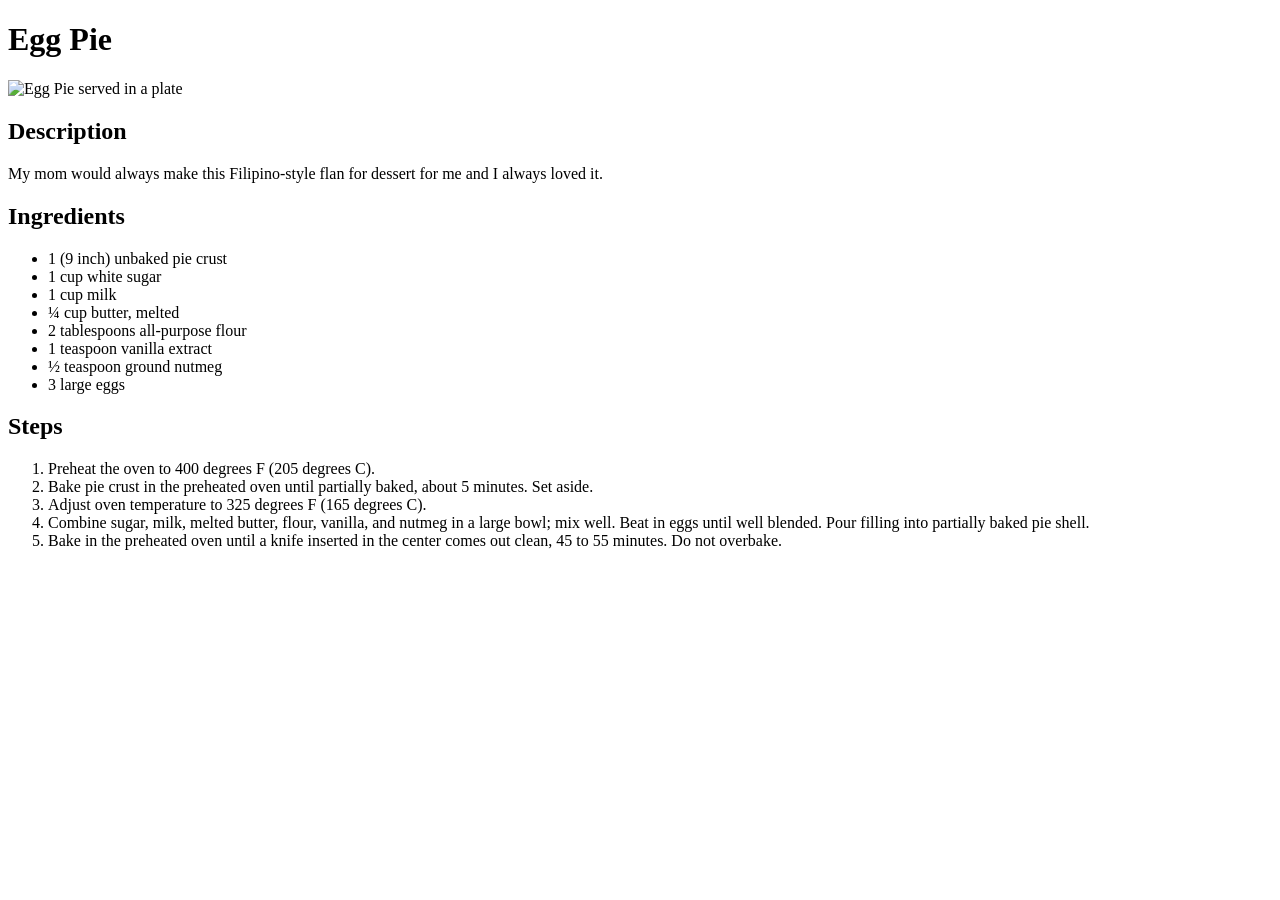
==== recipes/egg-pie.html @ 86ccb8c9 "Add more recipes" ====
<!DOCTYPE html>
<html lang="en">
  <head>
    <meta charset="UTF-8" />
    <meta name="viewport" content="width=device-width, initial-scale=1.0" />
    <title>Egg Pie</title>
  </head>
  <body>
    <h1>Egg Pie</h1>
    <img
      src="https://imagesvc.meredithcorp.io/v3/mm/image?url=https%3A%2F%2Fpublic-assets.meredithcorp.io%2F875dbb1410d561c0391a40a027c26fdc%2F1690634088031image.jpg&q=60&c=sc&orient=true&poi=auto&h=512"
      alt="Egg Pie served in a plate"
    />
    <h2>Description</h2>
    <p>My mom would always make this Filipino-style flan for dessert for me and I always loved it.</p>
    <h2>Ingredients</h2>
    <ul>
      <li>1 (9 inch) unbaked pie crust</li>
      <li>1 cup white sugar</li>
      <li>1 cup milk</li>
      <li>¼ cup butter, melted</li>
      <li>2 tablespoons all-purpose flour</li>
      <li>1 teaspoon vanilla extract</li>
      <li>½ teaspoon ground nutmeg</li>
      <li>3 large eggs</li>
    </ul>
    <h2>Steps</h2>
    <ol>
      <li>Preheat the oven to 400 degrees F (205 degrees C).</li>
      <li>Bake pie crust in the preheated oven until partially baked, about 5 minutes. Set aside.</li>

      <li>Adjust oven temperature to 325 degrees F (165 degrees C).</li>
      <li>Combine sugar, milk, melted butter, flour, vanilla, and nutmeg in a large bowl; mix well. Beat in eggs until well blended. Pour filling into partially baked pie shell.</li>
      <li>Bake in the preheated oven until a knife inserted in the center comes out clean, 45 to 55 minutes. Do not overbake.</li>
    </ol>
  </body>
</html>
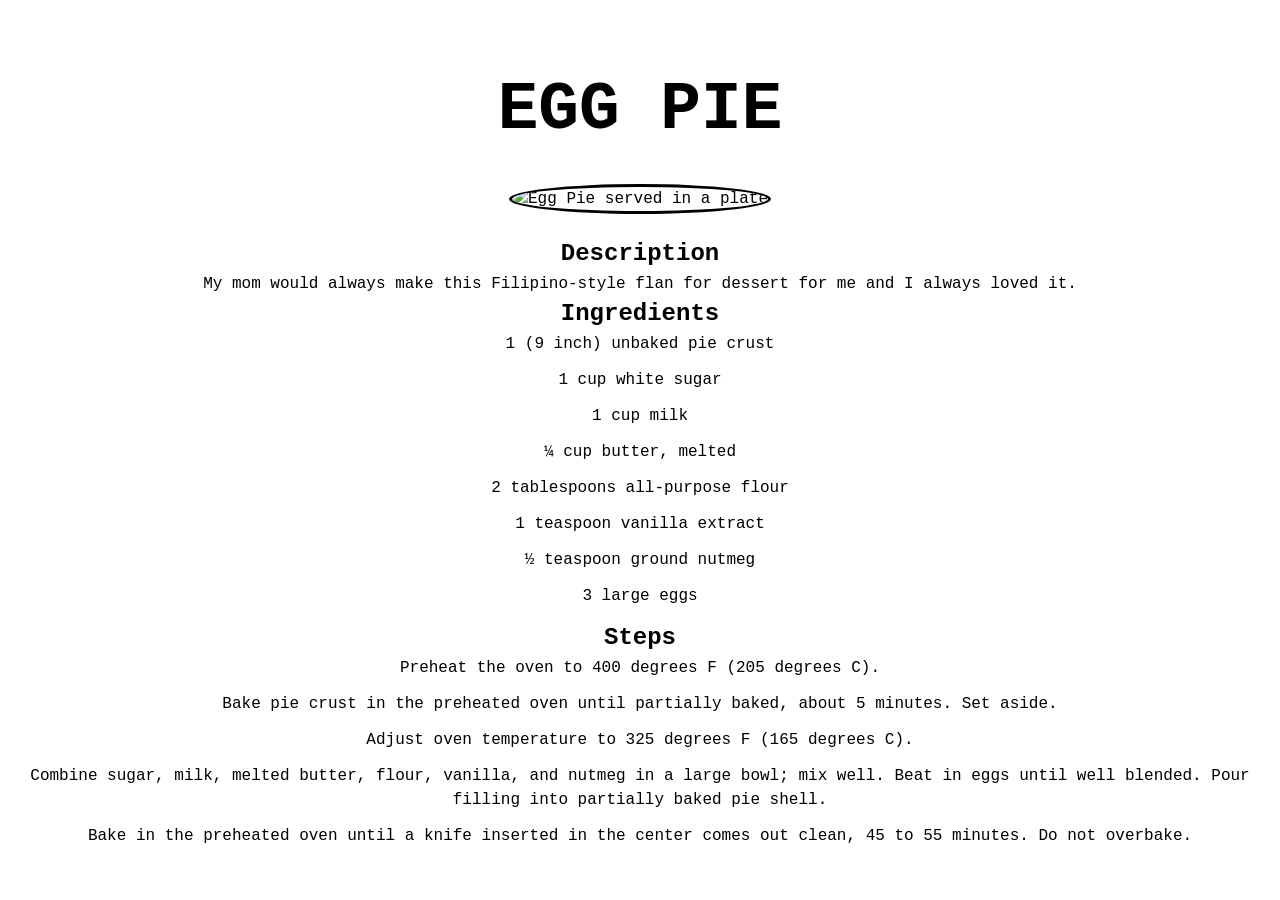
==== commit 3c5b4c27: "Add general styles" ====
--- a/recipes/egg-pie.html
+++ b/recipes/egg-pie.html
@@ -4,6 +4,7 @@
     <meta charset="UTF-8" />
     <meta name="viewport" content="width=device-width, initial-scale=1.0" />
     <title>Egg Pie</title>
+    <link rel="stylesheet" href="../css/general-styles.css" />
   </head>
   <body>
     <h1>Egg Pie</h1>
--- a/css/general-styles.css
+++ b/css/general-styles.css
@@ -0,0 +1,47 @@
+* {
+  padding: 0;
+  margin: 0;
+  box-sizing: border-box;
+}
+
+body {
+  font-size: 16px;
+  font-weight: 300;
+  font-family: "Courier New", Courier, monospace;
+  text-align: center;
+  padding: 15px;
+  line-height: 1.5;
+}
+
+h1 {
+  font-size: 67.773px;
+  text-transform: uppercase;
+  margin-top: 45px;
+}
+
+h3 {
+  font-size: 25.888px;
+}
+
+img {
+  border-radius: 50%;
+  border: 3px solid black;
+  margin: 22px;
+  width: 360px;
+}
+
+li {
+  list-style: none;
+  margin-bottom: 12px;
+}
+
+li a {
+  text-decoration: none;
+  color: black;
+  display: inline-block;
+  border: 3px solid black;
+  padding: 8px 14px;
+  border-radius: 7px;
+  width: 240px;
+}
+
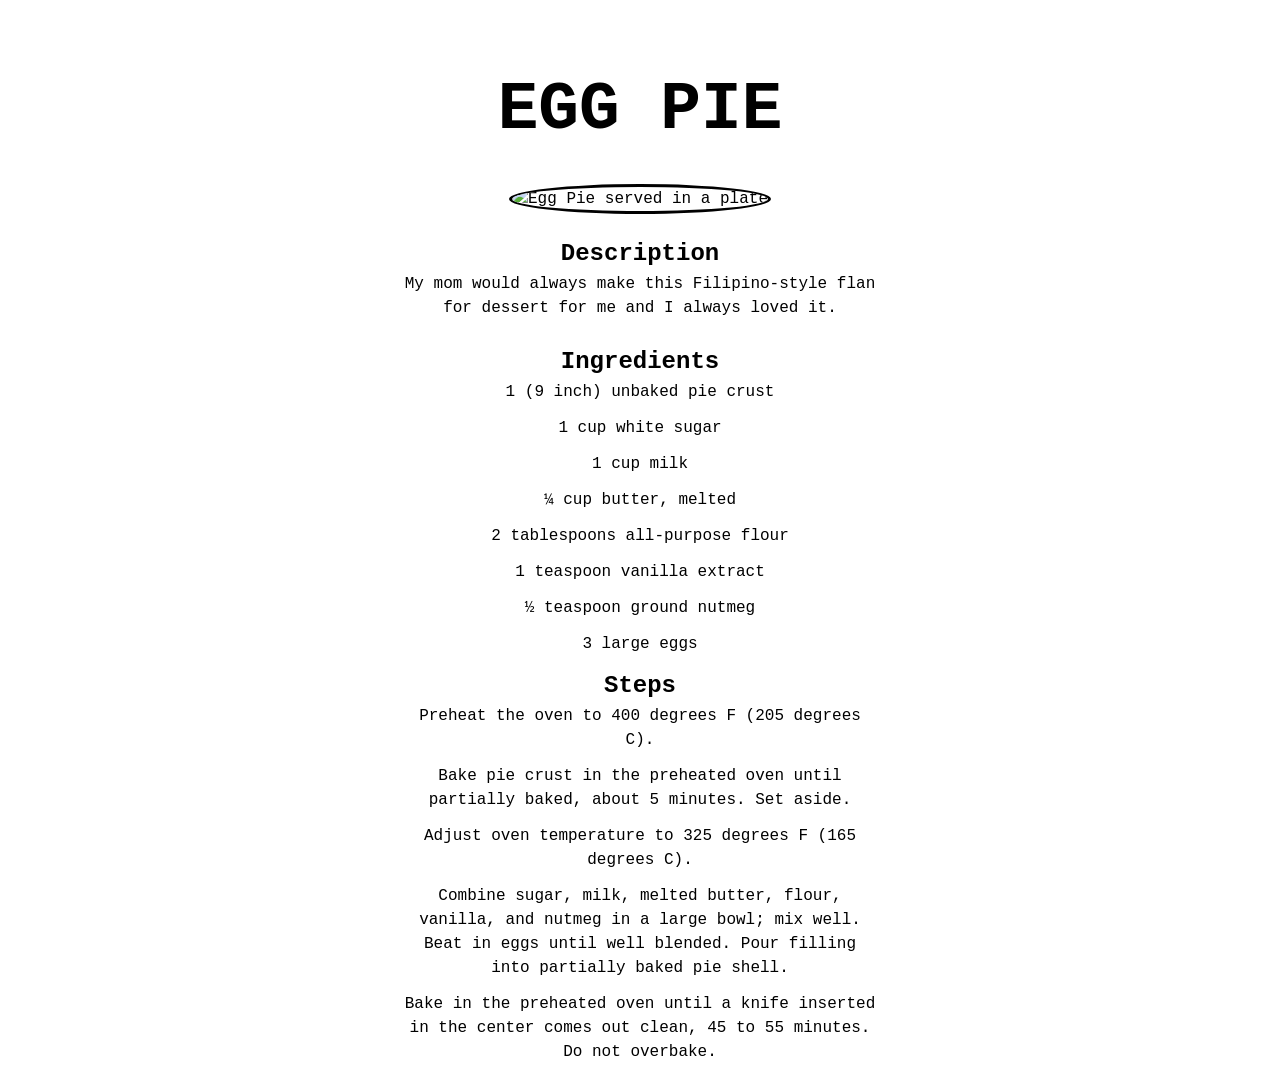
==== commit ce8b2690: "Add wrapper class" ====
--- a/recipes/egg-pie.html
+++ b/recipes/egg-pie.html
@@ -5,34 +5,37 @@
     <meta name="viewport" content="width=device-width, initial-scale=1.0" />
     <title>Egg Pie</title>
     <link rel="stylesheet" href="../css/general-styles.css" />
+    <link rel="stylesheet" href="../css/recipe-styles.css" />
   </head>
   <body>
-    <h1>Egg Pie</h1>
-    <img
-      src="https://imagesvc.meredithcorp.io/v3/mm/image?url=https%3A%2F%2Fpublic-assets.meredithcorp.io%2F875dbb1410d561c0391a40a027c26fdc%2F1690634088031image.jpg&q=60&c=sc&orient=true&poi=auto&h=512"
-      alt="Egg Pie served in a plate"
-    />
-    <h2>Description</h2>
-    <p>My mom would always make this Filipino-style flan for dessert for me and I always loved it.</p>
-    <h2>Ingredients</h2>
-    <ul>
-      <li>1 (9 inch) unbaked pie crust</li>
-      <li>1 cup white sugar</li>
-      <li>1 cup milk</li>
-      <li>¼ cup butter, melted</li>
-      <li>2 tablespoons all-purpose flour</li>
-      <li>1 teaspoon vanilla extract</li>
-      <li>½ teaspoon ground nutmeg</li>
-      <li>3 large eggs</li>
-    </ul>
-    <h2>Steps</h2>
-    <ol>
-      <li>Preheat the oven to 400 degrees F (205 degrees C).</li>
-      <li>Bake pie crust in the preheated oven until partially baked, about 5 minutes. Set aside.</li>
+    <div class="wrapper">
+      <h1>Egg Pie</h1>
+      <img
+        src="https://imagesvc.meredithcorp.io/v3/mm/image?url=https%3A%2F%2Fpublic-assets.meredithcorp.io%2F875dbb1410d561c0391a40a027c26fdc%2F1690634088031image.jpg&q=60&c=sc&orient=true&poi=auto&h=512"
+        alt="Egg Pie served in a plate"
+      />
+      <h2>Description</h2>
+      <p>My mom would always make this Filipino-style flan for dessert for me and I always loved it.</p>
+      <h2>Ingredients</h2>
+      <ul>
+        <li>1 (9 inch) unbaked pie crust</li>
+        <li>1 cup white sugar</li>
+        <li>1 cup milk</li>
+        <li>¼ cup butter, melted</li>
+        <li>2 tablespoons all-purpose flour</li>
+        <li>1 teaspoon vanilla extract</li>
+        <li>½ teaspoon ground nutmeg</li>
+        <li>3 large eggs</li>
+      </ul>
+      <h2>Steps</h2>
+      <ol>
+        <li>Preheat the oven to 400 degrees F (205 degrees C).</li>
+        <li>Bake pie crust in the preheated oven until partially baked, about 5 minutes. Set aside.</li>
 
-      <li>Adjust oven temperature to 325 degrees F (165 degrees C).</li>
-      <li>Combine sugar, milk, melted butter, flour, vanilla, and nutmeg in a large bowl; mix well. Beat in eggs until well blended. Pour filling into partially baked pie shell.</li>
-      <li>Bake in the preheated oven until a knife inserted in the center comes out clean, 45 to 55 minutes. Do not overbake.</li>
-    </ol>
+        <li>Adjust oven temperature to 325 degrees F (165 degrees C).</li>
+        <li>Combine sugar, milk, melted butter, flour, vanilla, and nutmeg in a large bowl; mix well. Beat in eggs until well blended. Pour filling into partially baked pie shell.</li>
+        <li>Bake in the preheated oven until a knife inserted in the center comes out clean, 45 to 55 minutes. Do not overbake.</li>
+      </ol>
+    </div>
   </body>
 </html>
--- a/css/recipe-styles.css
+++ b/css/recipe-styles.css
@@ -0,0 +1,10 @@
+p {
+  margin-bottom: 24px;
+}
+
+.wrapper {
+  max-width: 480px;
+  margin: 0 auto;
+}
+
+
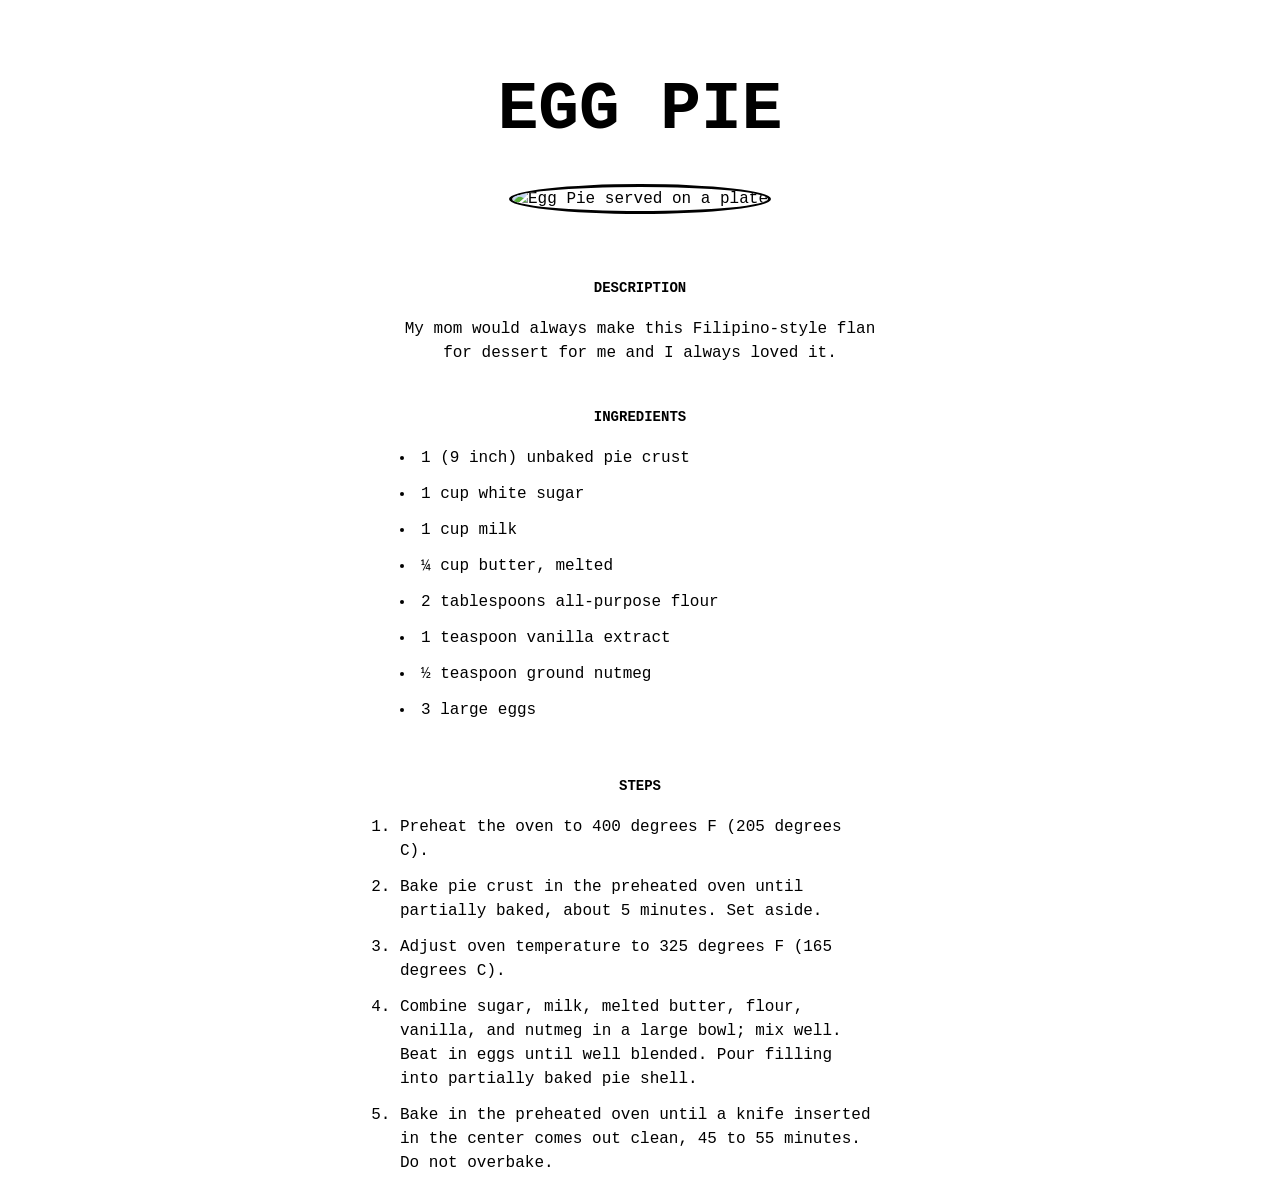
==== commit 8d5bb746: "Change recipe images and correct alt grammars" ====
--- a/recipes/egg-pie.html
+++ b/recipes/egg-pie.html
@@ -10,10 +10,7 @@
   <body>
     <div class="wrapper">
       <h1>Egg Pie</h1>
-      <img
-        src="https://imagesvc.meredithcorp.io/v3/mm/image?url=https%3A%2F%2Fpublic-assets.meredithcorp.io%2F875dbb1410d561c0391a40a027c26fdc%2F1690634088031image.jpg&q=60&c=sc&orient=true&poi=auto&h=512"
-        alt="Egg Pie served in a plate"
-      />
+      <img src="https://amiablefoods.com/wp-content/uploads/egg-pie-1000.jpg" alt="Egg Pie served on a plate" />
       <h2>Description</h2>
       <p>My mom would always make this Filipino-style flan for dessert for me and I always loved it.</p>
       <h2>Ingredients</h2>
--- a/css/recipe-styles.css
+++ b/css/recipe-styles.css
@@ -1,10 +1,32 @@
-p {
-  margin-bottom: 24px;
-}
-
 .wrapper {
   max-width: 480px;
   margin: 0 auto;
 }
 
+li {
+  text-align: start;
+}
 
+h2 {
+  padding: 42px 0 6px 0;
+
+  /* border-bottom: 3px solid black; */
+  border-radius: 4px 4px 0 0;
+  margin-bottom: 12px;
+  font-size: 14px;
+  text-transform: uppercase;
+}
+
+h3 {
+  text-align: start;
+}
+
+ul li {
+  list-style: disc;
+  list-style-position: inside;
+}
+
+ol li {
+  list-style: decimal;
+
+}
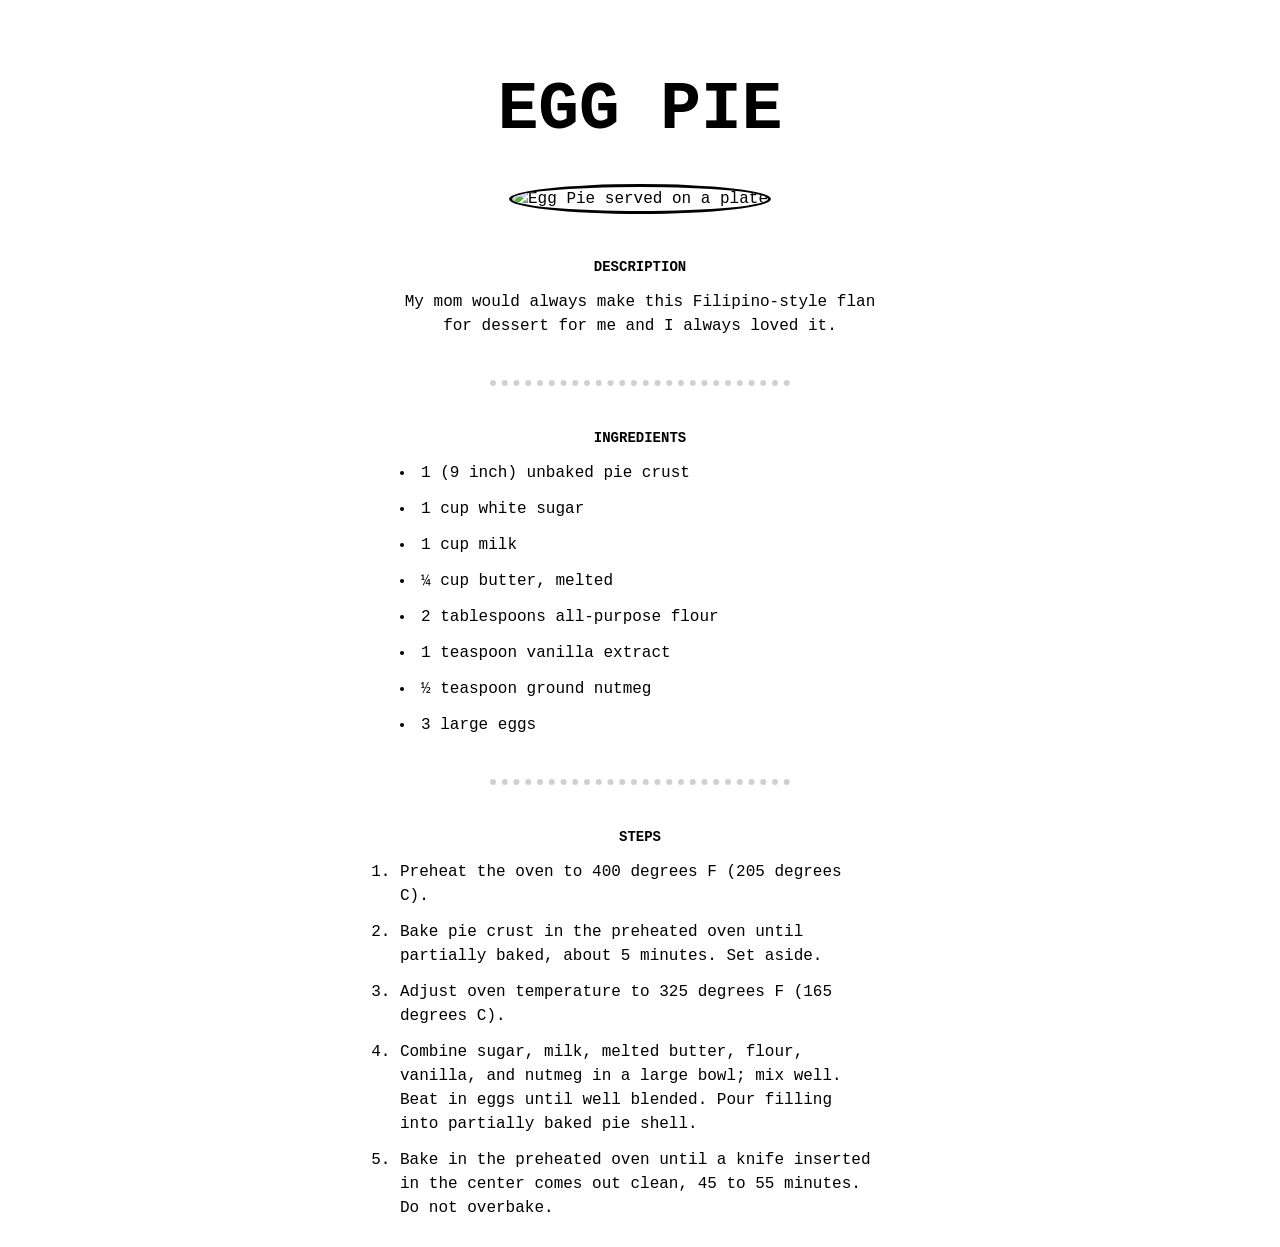
==== commit 6ddad505: "Add horizontal rule" ====
--- a/recipes/egg-pie.html
+++ b/recipes/egg-pie.html
@@ -13,6 +13,7 @@
       <img src="https://amiablefoods.com/wp-content/uploads/egg-pie-1000.jpg" alt="Egg Pie served on a plate" />
       <h2>Description</h2>
       <p>My mom would always make this Filipino-style flan for dessert for me and I always loved it.</p>
+      <hr />
       <h2>Ingredients</h2>
       <ul>
         <li>1 (9 inch) unbaked pie crust</li>
@@ -24,6 +25,7 @@
         <li>½ teaspoon ground nutmeg</li>
         <li>3 large eggs</li>
       </ul>
+      <hr />
       <h2>Steps</h2>
       <ol>
         <li>Preheat the oven to 400 degrees F (205 degrees C).</li>
--- a/css/recipe-styles.css
+++ b/css/recipe-styles.css
@@ -3,21 +3,23 @@
   margin: 0 auto;
 }
 
-li {
-  text-align: start;
-}
 
 h2 {
-  padding: 42px 0 6px 0;
-
-  /* border-bottom: 3px solid black; */
   border-radius: 4px 4px 0 0;
   margin-bottom: 12px;
   font-size: 14px;
   text-transform: uppercase;
 }
 
+h2:first-of-type {
+  padding-top: 21px;
+}
+
 h3 {
+  text-align: start;
+}
+
+li {
   text-align: start;
 }
 
@@ -28,5 +30,11 @@
 
 ol li {
   list-style: decimal;
+}
 
+hr {
+  margin: 42px auto;
+  width: 300px;
+  border: none;
+  border-top: dotted 6px rgba(0, 0, 0, 0.185);
 }
